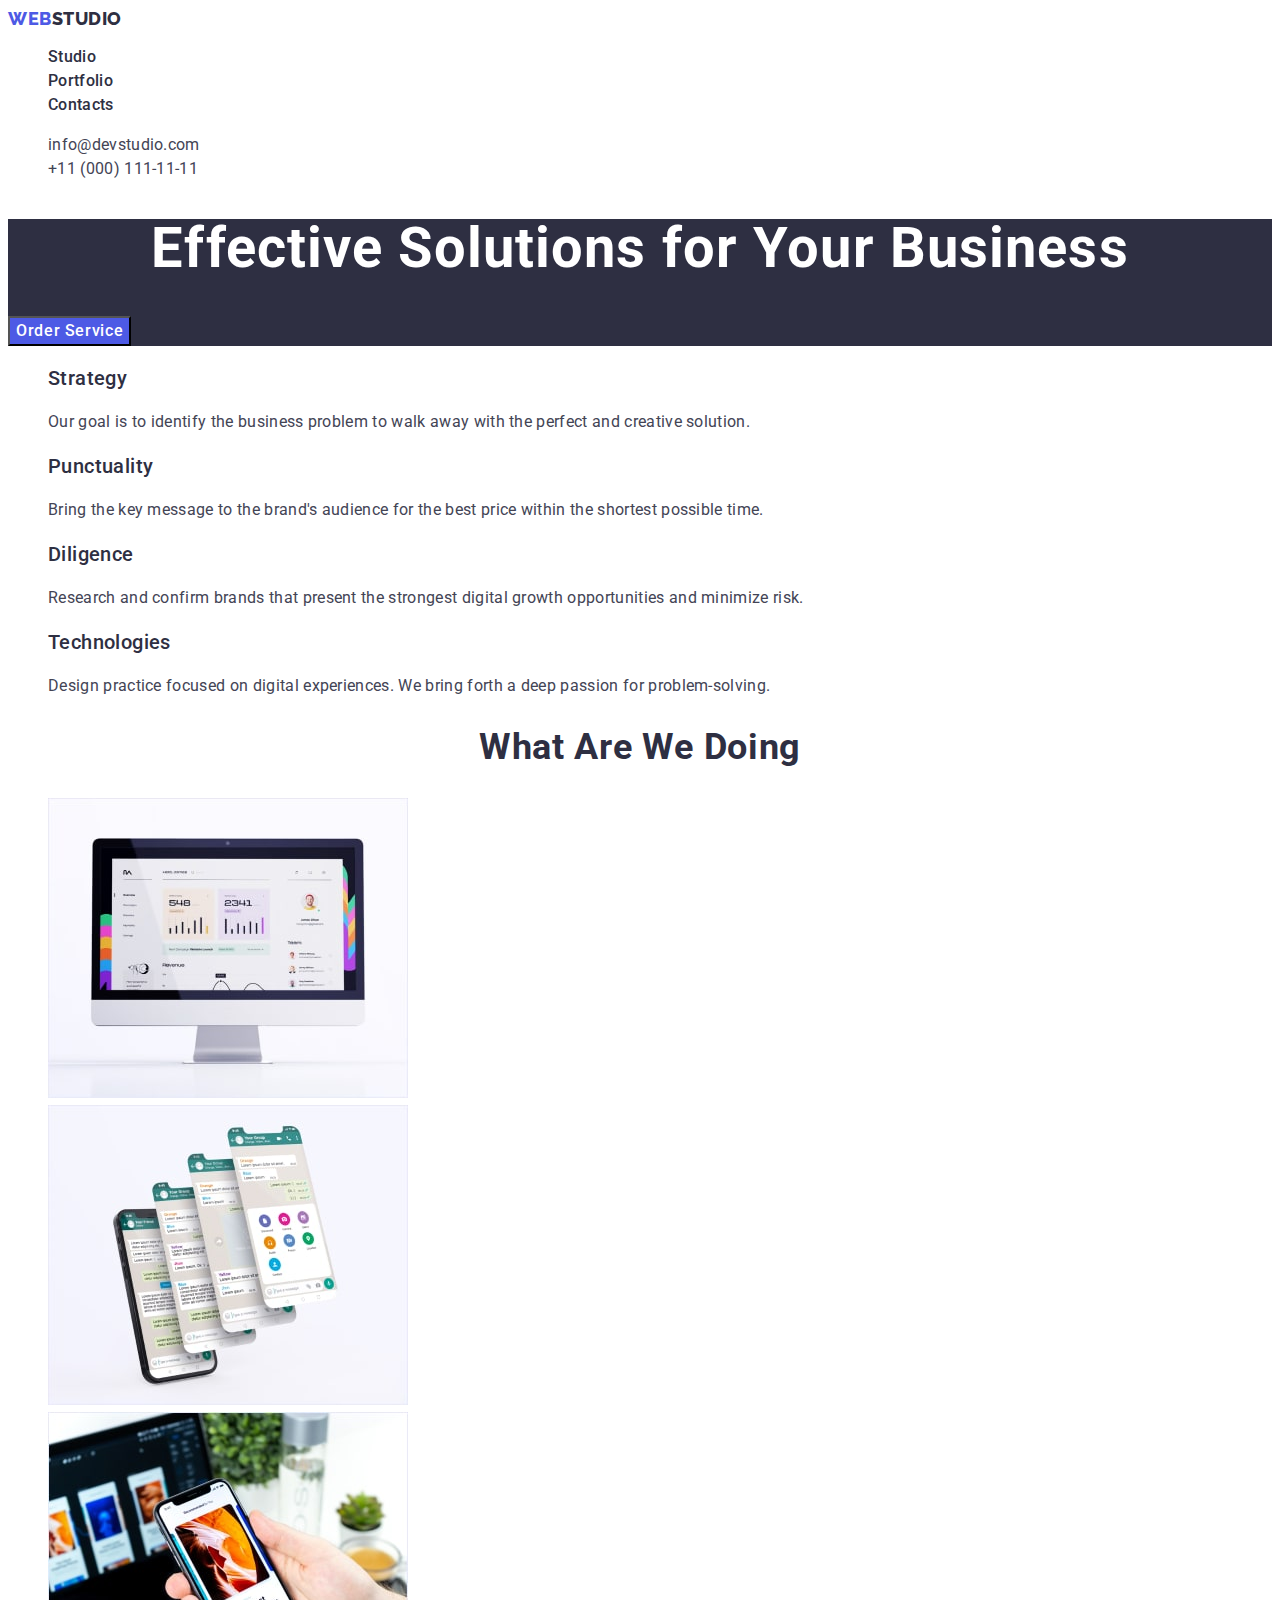
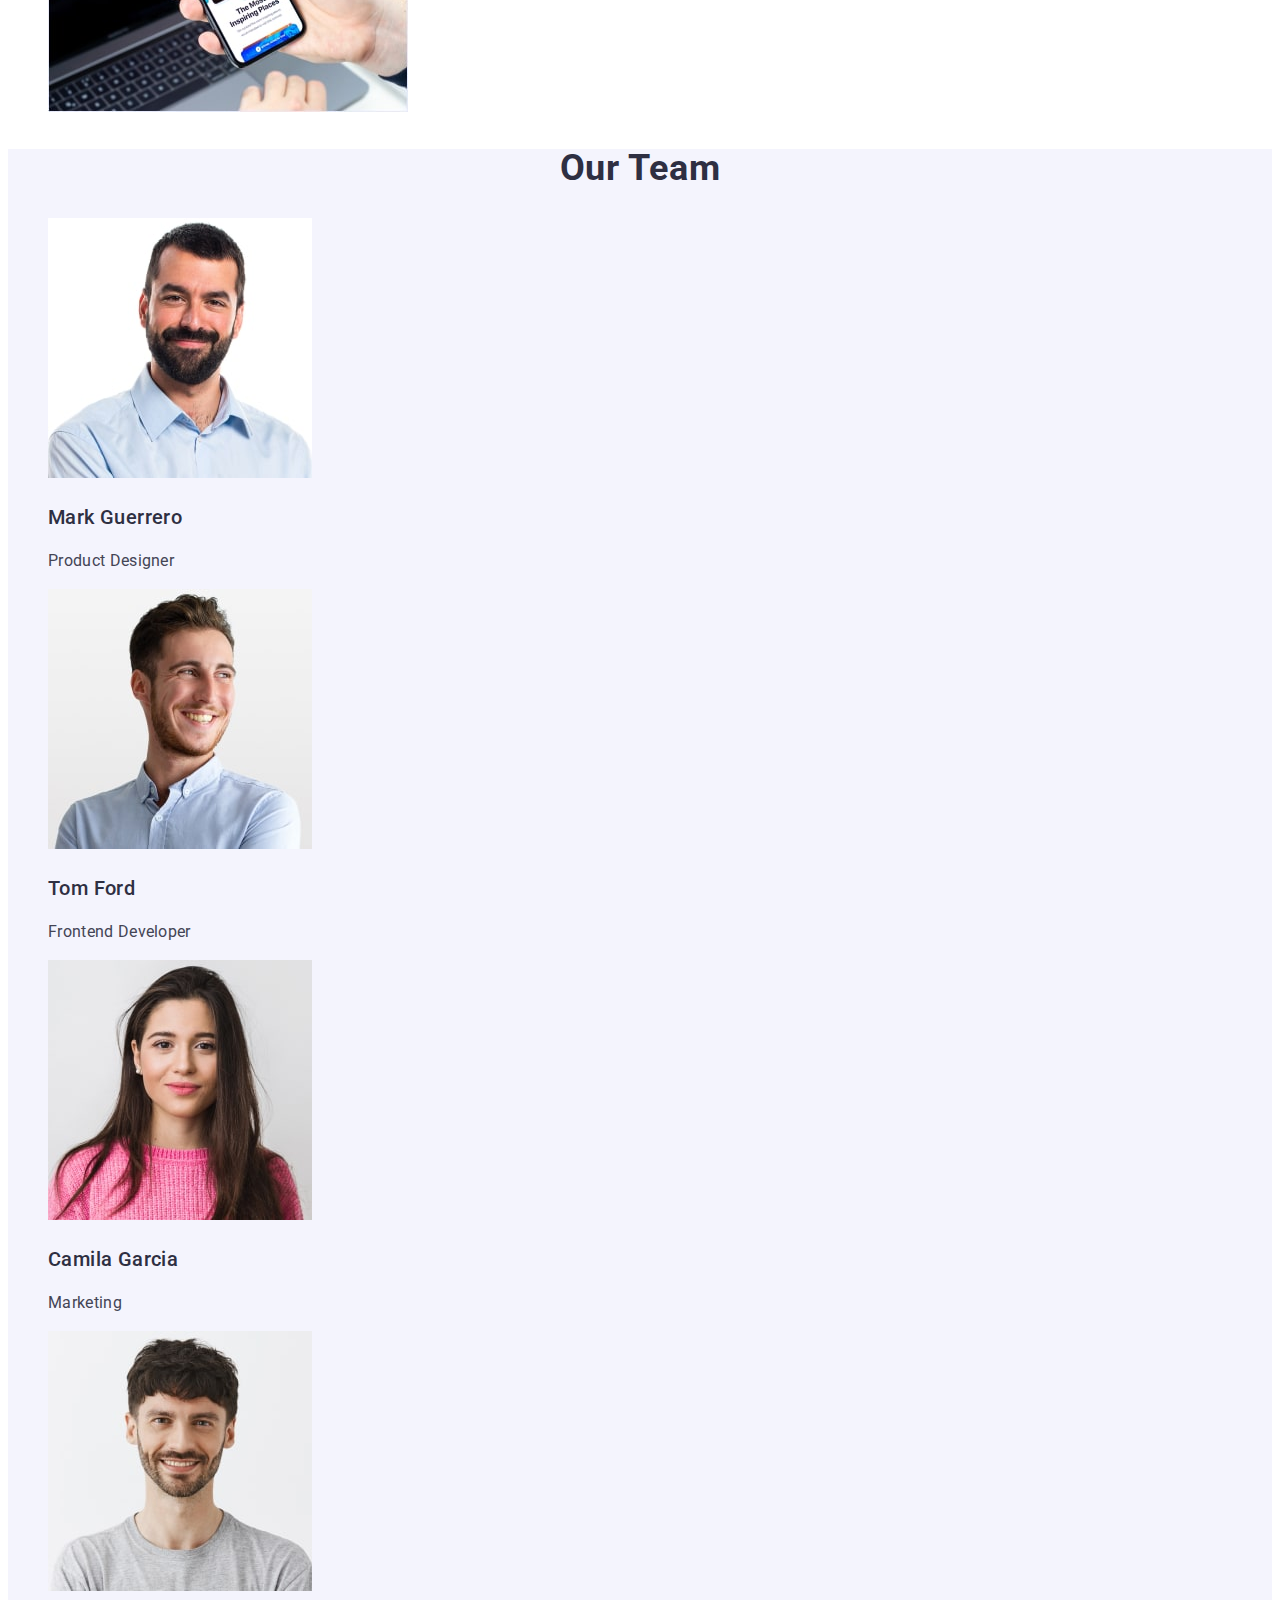
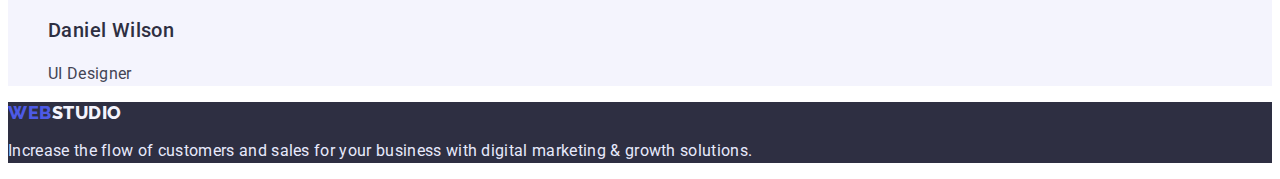
==== index.html @ 9581b540 "Initial commit" ====
<!DOCTYPE html>
<html lang="en">

<head>
    <meta charset="UTF-8">
    <meta http-equiv="X-UA-Compatible" content="IE=edge">
    <meta name="viewport" content="width=device-width, initial-scale=1.0">
    <title>Document</title>
    <link rel="stylesheet" href="./css/styles.css">
    <link rel="preconnect" href="https://fonts.googleapis.com">
    <link rel="preconnect" href="https://fonts.gstatic.com" crossorigin>
    <link
        href="https://fonts.googleapis.com/css2?family=Raleway:wght@800&family=Roboto:wght@400;500;700;900&display=swap"
        rel="stylesheet">

</head>

<body>
    <header class="header">
        <nav class="header-nav">
            <a class="logo link" href=" ./index.html">Web<span class="logo-studio-header">Studio</span></a>
            <ul class="header-list list">
                <li class="header-item"><a class="header-item-link link" href="./index.html">Studio</a></li>
                <li class="header-item"><a class="header-item-link link" href="./portfolio.html">Portfolio</a></li>
                <li class="header-item"><a class="header-item-link link" href="">Contacts</a></li>
            </ul>
        </nav>
        <address class="header-address">
            <ul class="address-list list">
                <li class="adress-list-item"> <a class="contact link" href=" mailto:info@devstudio.com">info@devstudio.com</a>
                </li>
                <li class="adress-list-item"><a class="contact link" href="tel:+110001111111">+11 (000)
                        111-11-11</a></li>
            </ul>
        </address>
    </header>

    <main class="main">
        <section class="section-one">
            <h1 class="caption">Effective Solutions for Your Business</h1>
            <button type="button" class="section-one-btn btn"> Order Service</button>
        </section>

        <section class="section-two">
            <h2 hidden class="section-two-title">text</h2>
            <ul class="section-two-list list">
                <li class="section-two-item">
                    <h3 class="section-two-list-title list-title">Strategy</h3>
                    <p class="section-two-list-text list-text">Our goal is to identify the business
                        problem to walk away with the perfect and creative solution. </p>
                </li>
                <li class="section-two-item">
                    <h3 class="section-two-list-title list-title">Punctuality</h3>
                    <p class="section-two-list-text list-text">Bring the key message to the brand's audience for the best price
                        within the shortest possible
                        time.
                    </p>
                </li>
                <li class="section-two-item">
                    <h3 class="section-two-list-title list-title">Diligence</h3>
                    <p class="section-two-list-text list-text">Research and confirm brands that present the strongest digital
                        growth opportunities and
                        minimize risk. </p>
                </li>
                <li class="section-two-item">
                    <h3 class="section-two-list-title list-title">Technologies</h3>
                    <p class="section-two-list-text list-text">Design practice focused on digital experiences. We bring forth a
                        deep passion for
                        problem-solving.
                    </p>
                </li>
            </ul>
        </section>
        <section class="section-three">
            <h2 class="section-three-title section-title">What are we doing</h2>
            <ul class="section-three-list list">
                <li class="section-two-item"> <img src=" ./images/img1.jpg" alt="iPad" width="360">
                </li>
                <li class="section-two-item"><img src="./images/img2.jpg" alt="iPhone" width="360"> </li>
                <li class="section-two-item"><img src="./images/img3.jpg" alt="Mac" width="360"> </li>
            </ul>
        </section>
        <section class="team">
            <h2 class="team-title section-title">Our Team</h2>
            <ul class="team-list list">
                <li>
                    <img src=" ./images/TeamCard1.jpg" alt="Mark Guerrero" width="264">
                    <h3 class="team-list-title list-title">Mark Guerrero</h3>
                    <p class="team-list-text list-text">Product Designer</p>
                </li>
                <li><img src="./images/TeamCard2.jpg" alt="Tom Ford" width="264">
                    <h3 class="team-list-title list-title">Tom Ford</h3>
                    <p class="team-list-text list-text">Frontend Developer</p>
                </li>
                <li><img src="./images/TeamCard3.jpg" alt="Camilla Garcia" width="264">
                    <h3 class="team-list-title list-title">Camila Garcia</h3>
                    <p class="team-list-text list-text">Marketing</p>
                </li>
                <li><img src="./images/TeamCard4.jpg" alt="Daniel Wilson" width="264">
                    <h3 class="team-list-title list-title">Daniel Wilson</h3>
                    <p class="team-list-text list-text">UI Designer</p>
                </li>
            </ul>
        </section>
    </main>

    <footer class="footer">
        <a class="logo link" href=" ./index.html">Web<span class="logo-studio-footer">Studio</span></a>
        <p class="footer-text">Increase the flow of customers and sales for your business with digital marketing &
            growth solutions.
        </p>
    </footer>

</body>

</html>
---- css/styles.css ----
:root {
	--color-iris: #4d5ae5;
	--color-ocean: #404bbf;
	--color-navy-blue: #2e2f42;
	--color-green: #31d0aa;
	--color-slate: #434455;
	--color-light-slate: #8e8f99;
	--color-cornflower: #e7e9fc;
	--color-cloud: #f4f4fd;
	--color-navy-blue-modal: #2e2f42;
	--color-grey: #2e2f42;
}
body {
    font-family: 'Roboto', sans-serif;
    color: var(--color-slate);
    font-size: 16px;  
    line-height: 1.5;
}
.link {
    text-decoration: none;
}
.list {
    list-style: none;
}

.btn {
    font-family: inherit;
    font-weight: 500;
    font-size: 16px;
    line-height: 1.5;
    display: flex;
    align-items: center;
    text-align: center;
    letter-spacing: 0.04em;
    color: var(--color-iris);
    background: var(--color-cloud);
    cursor: pointer;
}

.btn:hover,
.btn:focus {
    background: var(--color-ocean);
    color: #FFFFFF;
}

.section-title {
    font-size: 36px;
    line-height: 1.11;
    text-align: center;
    letter-spacing: 0.02em;
    text-transform: capitalize;
    color: var(--color-navy-blue);
}

.list-title {
    font-weight: 500;
    font-size: 20px;
    line-height: 1.2;
    letter-spacing: 0.02em;
    color: var(--color-navy-blue);
}
.list-text {
    font-size: 16px;
    line-height: 1.5;
    letter-spacing: 0.02em;
    color: var(--color-slate);
}

.logo {
    font-family: 'Raleway', sans-serif;
    font-weight: 800;
    font-size: 18px;
    line-height: 1.17;
    display: flex;
    align-items: center;
    letter-spacing: 0.03em;
    text-transform: uppercase;
    color: var(--color-iris);
}
/**-----Header-----**/
.logo-studio-header{
    color: var(--color-grey);
}

.header-list {}

.header-item-link {
    font-weight: 500;
    font-size: 16px;
    line-height: 1.5;
    letter-spacing: 0.02em;
    color: var(--color-grey)
}

.header-item-link:hover,
.header-item-link:focus {
    color: var(--color-ocean);
}


.contact {
    font-size: 16px;
    line-height: 1.5;
    letter-spacing: 0.02em;
    color: var(--color-slate);
}

.header-address {
    font-style: normal;
}
.contact:hover,
.contact:focus {
    color: var(--color-ocean);
}


/**-------Main-------**/
/* -----Section-one---*/
.section-one {
    background: var(--color-grey);
}
.caption {
    font-size: 56px;
    line-height: 1.07;
    text-align: center;
    letter-spacing: 0.02em;
    color: #FFFFFF;
}

.section-one-btn {
    font-family: inherit;
    font-weight: 500;
    font-size: 16px;
    line-height: 1.5;
    align-items: center;
    letter-spacing: 0.04em;
    color: #FFFFFF;
    background: var(--color-iris);
    cursor: pointer;
}

/**-------Team-------**/

.team {
    background: var(--color-cloud);
}

/**-------Footer-------**/
.footer {
    background-color: var(--color-grey);
}

.logo-studio-footer {
    color: var(--color-cloud);
}

.footer-text {
    font-size: 16px;
    line-height: 1.5;
    letter-spacing: 0.02em;
    color: var(--color-cornflower);
}

/*---------Portfolio---------- !*/
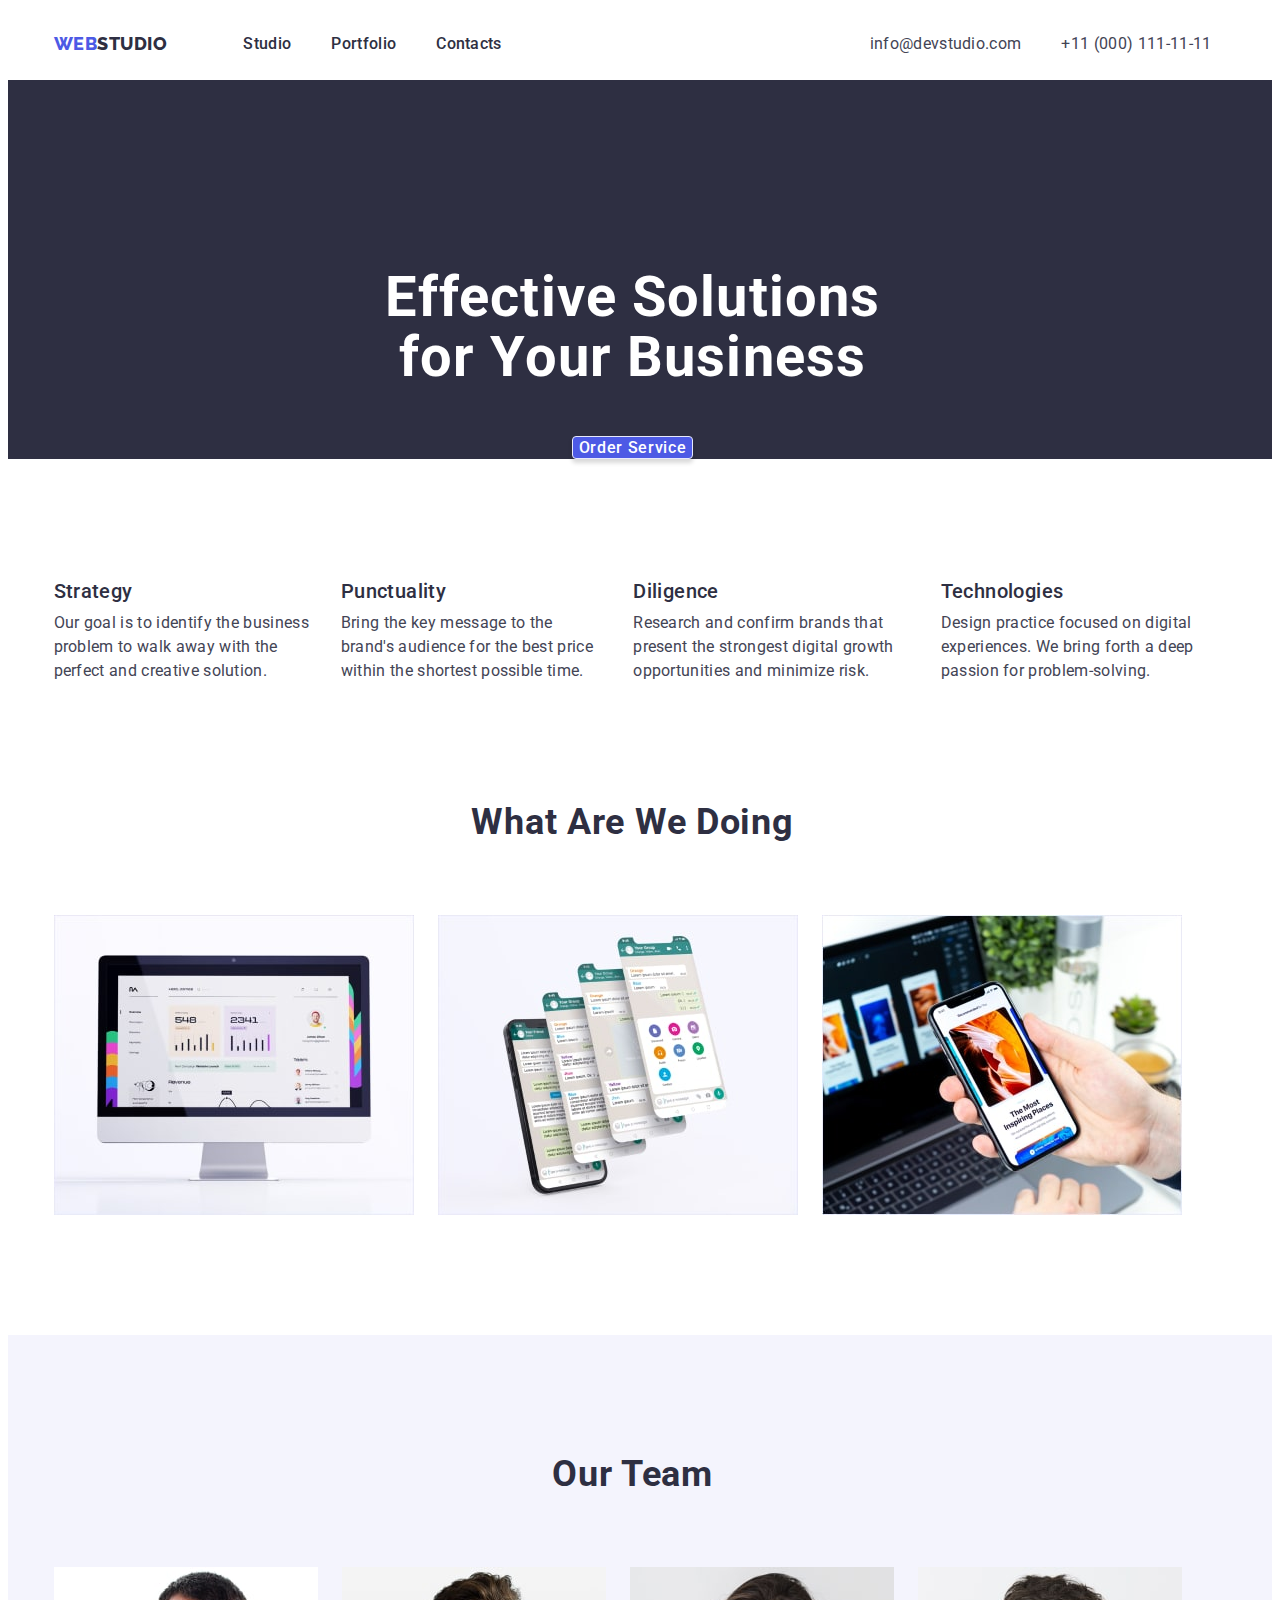
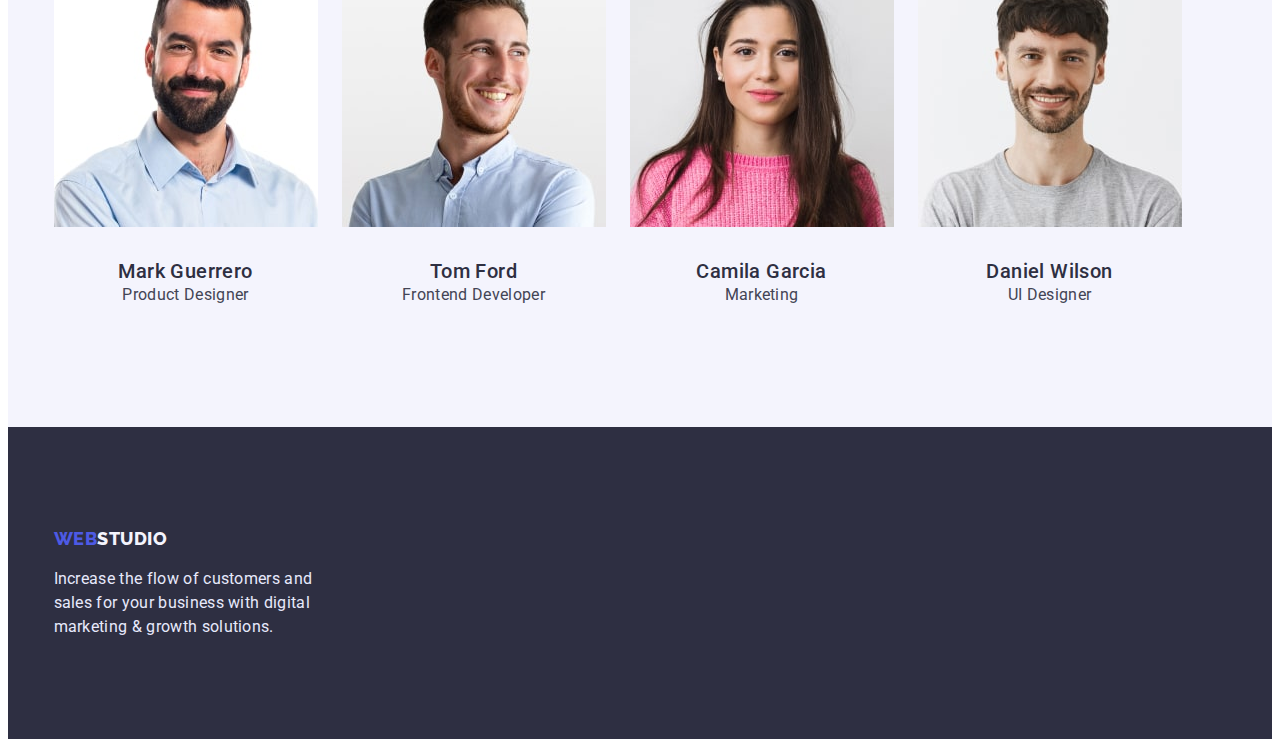
==== commit 7bd83668: "version 1" ====
--- a/index.html
+++ b/index.html
@@ -6,6 +6,9 @@
     <meta http-equiv="X-UA-Compatible" content="IE=edge">
     <meta name="viewport" content="width=device-width, initial-scale=1.0">
     <title>Document</title>
+    <link rel="stylesheet" href="https://cdnjs.cloudflare.com/ajax/libs/modern-normalize/1.1.0/modern-normalize.min.css"
+        integrity="sha512-wpPYUAdjBVSE4KJnH1VR1HeZfpl1ub8YT/NKx4PuQ5NmX2tKuGu6U/JRp5y+Y8XG2tV+wKQpNHVUX03MfMFn9Q=="
+        crossorigin="anonymous" referrerpolicy="no-referrer" />
     <link rel="stylesheet" href="./css/styles.css">
     <link rel="preconnect" href="https://fonts.googleapis.com">
     <link rel="preconnect" href="https://fonts.gstatic.com" crossorigin>
@@ -17,98 +20,116 @@
 
 <body>
     <header class="header">
-        <nav class="header-nav">
-            <a class="logo link" href=" ./index.html">Web<span class="logo-studio-header">Studio</span></a>
-            <ul class="header-list list">
-                <li class="header-item"><a class="header-item-link link" href="./index.html">Studio</a></li>
-                <li class="header-item"><a class="header-item-link link" href="./portfolio.html">Portfolio</a></li>
-                <li class="header-item"><a class="header-item-link link" href="">Contacts</a></li>
-            </ul>
-        </nav>
-        <address class="header-address">
-            <ul class="address-list list">
-                <li class="adress-list-item"> <a class="contact link" href=" mailto:info@devstudio.com">info@devstudio.com</a>
-                </li>
-                <li class="adress-list-item"><a class="contact link" href="tel:+110001111111">+11 (000)
-                        111-11-11</a></li>
-            </ul>
-        </address>
+        <div class="container header-container">
+            <nav class="header-nav">
+                <a class="logo link" href=" ./index.html">Web<span class="logo-studio-header">Studio</span></a>
+                <ul class="header-list list">
+                    <li class="header-item"> <a class="header-item-link link" href="./index.html">Studio</a></li>
+                    <li class="header-item"><a class="header-item-link link" href="./portfolio.html">Portfolio</a></li>
+                    <li class="header-item"><a class="header-item-link link" href="">Contacts</a></li>
+                </ul>
+            </nav>
+            <address class="header-address">
+                <ul class="address-list list">
+                    <li class="adress-list-item"> <a class="contact link"
+                            href=" mailto:info@devstudio.com">info@devstudio.com</a>
+                    </li>
+                    <li class="adress-list-item"><a class="contact link" href="tel:+110001111111">+11 (000)
+                            111-11-11</a></li>
+                </ul>
+            </address>
+        </div>
+    </header>
     </header>
 
     <main class="main">
-        <section class="section-one">
-            <h1 class="caption">Effective Solutions for Your Business</h1>
-            <button type="button" class="section-one-btn btn"> Order Service</button>
+        <section class="hero">
+            <div class="container">
+                <h1 class="caption">Effective Solutions for Your Business</h1>
+                <button type="button" class="hero-btn btn"> Order Service</button>
+            </div>
         </section>
 
         <section class="section-two">
-            <h2 hidden class="section-two-title">text</h2>
-            <ul class="section-two-list list">
-                <li class="section-two-item">
-                    <h3 class="section-two-list-title list-title">Strategy</h3>
-                    <p class="section-two-list-text list-text">Our goal is to identify the business
-                        problem to walk away with the perfect and creative solution. </p>
-                </li>
-                <li class="section-two-item">
-                    <h3 class="section-two-list-title list-title">Punctuality</h3>
-                    <p class="section-two-list-text list-text">Bring the key message to the brand's audience for the best price
-                        within the shortest possible
-                        time.
-                    </p>
-                </li>
-                <li class="section-two-item">
-                    <h3 class="section-two-list-title list-title">Diligence</h3>
-                    <p class="section-two-list-text list-text">Research and confirm brands that present the strongest digital
-                        growth opportunities and
-                        minimize risk. </p>
-                </li>
-                <li class="section-two-item">
-                    <h3 class="section-two-list-title list-title">Technologies</h3>
-                    <p class="section-two-list-text list-text">Design practice focused on digital experiences. We bring forth a
-                        deep passion for
-                        problem-solving.
-                    </p>
-                </li>
-            </ul>
+            <div class="container section-two-container">
+                <h2 hidden class="section-two-title">text</h2>
+                <ul class="section-two-list list">
+                    <li class="section-two-item">
+                        <h3 class="section-two-list-title list-title">Strategy</h3>
+                        <p class="section-two-list-text list-text">Our goal is to identify the business
+                            problem to walk away with the perfect and creative solution. </p>
+                    </li>
+                    <li class="section-two-item">
+                        <h3 class="section-two-list-title list-title">Punctuality</h3>
+                        <p class="section-two-list-text list-text">Bring the key message to the brand's audience for the
+                            best price
+                            within the shortest possible
+                            time.
+                        </p>
+                    </li>
+                    <li class="section-two-item">
+                        <h3 class="section-two-list-title list-title">Diligence</h3>
+                        <p class="section-two-list-text list-text">Research and confirm brands that present the
+                            strongest digital
+                            growth opportunities and
+                            minimize risk. </p>
+                    </li>
+                    <li class="section-two-item">
+                        <h3 class="section-two-list-title list-title">Technologies</h3>
+                        <p class="section-two-list-text list-text">Design practice focused on digital experiences. We
+                            bring forth a
+                            deep passion for
+                            problem-solving.
+                        </p>
+                    </li>
+                </ul>
+            </div>
         </section>
         <section class="section-three">
-            <h2 class="section-three-title section-title">What are we doing</h2>
-            <ul class="section-three-list list">
-                <li class="section-two-item"> <img src=" ./images/img1.jpg" alt="iPad" width="360">
-                </li>
-                <li class="section-two-item"><img src="./images/img2.jpg" alt="iPhone" width="360"> </li>
-                <li class="section-two-item"><img src="./images/img3.jpg" alt="Mac" width="360"> </li>
-            </ul>
+            <div class="container ">
+                <h2 class="section-three-title section-title">What are we doing</h2>
+                <ul class="section-three-list list">
+                    <li class="section-two-item"> <img src=" ./images/img1.jpg" alt="iPad" width="360">
+                    </li>
+                    <li class="section-two-item"><img src="./images/img2.jpg" alt="iPhone" width="360"> </li>
+                    <li class="section-two-item"><img src="./images/img3.jpg" alt="Mac" width="360"> </li>
+                </ul>
+            </div>
         </section>
         <section class="team">
-            <h2 class="team-title section-title">Our Team</h2>
-            <ul class="team-list list">
-                <li>
-                    <img src=" ./images/TeamCard1.jpg" alt="Mark Guerrero" width="264">
-                    <h3 class="team-list-title list-title">Mark Guerrero</h3>
-                    <p class="team-list-text list-text">Product Designer</p>
-                </li>
-                <li><img src="./images/TeamCard2.jpg" alt="Tom Ford" width="264">
-                    <h3 class="team-list-title list-title">Tom Ford</h3>
-                    <p class="team-list-text list-text">Frontend Developer</p>
-                </li>
-                <li><img src="./images/TeamCard3.jpg" alt="Camilla Garcia" width="264">
-                    <h3 class="team-list-title list-title">Camila Garcia</h3>
-                    <p class="team-list-text list-text">Marketing</p>
-                </li>
-                <li><img src="./images/TeamCard4.jpg" alt="Daniel Wilson" width="264">
-                    <h3 class="team-list-title list-title">Daniel Wilson</h3>
-                    <p class="team-list-text list-text">UI Designer</p>
-                </li>
-            </ul>
+            <div class="container">
+                <h2 class="team-title section-title">Our Team</h2>
+                <ul class="team-list list">
+                    <li>
+                        <img src=" ./images/TeamCard1.jpg" alt="Mark Guerrero" width="264">
+                        <h3 class="team-list-title list-title">Mark Guerrero</h3>
+                        <p class="team-list-text list-text">Product Designer</p>
+                    </li>
+                    <li><img src="./images/TeamCard2.jpg" alt="Tom Ford" width="264">
+                        <h3 class="team-list-title list-title">Tom Ford</h3>
+                        <p class="team-list-text list-text">Frontend Developer</p>
+                    </li>
+                    <li><img src="./images/TeamCard3.jpg" alt="Camilla Garcia" width="264">
+                        <h3 class="team-list-title list-title">Camila Garcia</h3>
+                        <p class="team-list-text list-text">Marketing</p>
+                    </li>
+                    <li><img src="./images/TeamCard4.jpg" alt="Daniel Wilson" width="264">
+                        <h3 class="team-list-title list-title">Daniel Wilson</h3>
+                        <p class="team-list-text list-text">UI Designer</p>
+                    </li>
+                </ul>
+            </div>
         </section>
     </main>
 
     <footer class="footer">
-        <a class="logo link" href=" ./index.html">Web<span class="logo-studio-footer">Studio</span></a>
-        <p class="footer-text">Increase the flow of customers and sales for your business with digital marketing &
-            growth solutions.
-        </p>
+        <div class="container logo-footer-container">
+            <a class="logo link" href=" ./index.html">Web<span class="logo-studio-footer">Studio</span></a>
+            <p class="footer-text">Increase the flow of customers and sales for your business with digital marketing
+                &
+                growth solutions.
+            </p>
+        </div>
     </footer>
 
 </body>
--- a/css/styles.css
+++ b/css/styles.css
@@ -16,6 +16,23 @@
     font-size: 16px;  
     line-height: 1.5;
 }
+p, h1, h2, h3, h4, h5, h6 {
+    margin: 0;
+}
+
+ul {
+    padding-left: 0;
+    margin: 0;
+}
+img {
+    display: block;
+}
+.container {
+    width: 1158px;
+    padding-left: 15 px;
+    padding-right: 15px;
+    margin: 0 auto;
+}
 .link {
     text-decoration: none;
 }
@@ -24,17 +41,15 @@
 }
 
 .btn {
-    font-family: inherit;
-    font-weight: 500;
-    font-size: 16px;
-    line-height: 1.5;
-    display: flex;
-    align-items: center;
+    font-weight: 500;
+    font-size: 16px;
     text-align: center;
     letter-spacing: 0.04em;
     color: var(--color-iris);
     background: var(--color-cloud);
     cursor: pointer;
+    border: 1px solid #E7E9FC;
+    border-radius: 4px;
 }
 
 .btn:hover,
@@ -61,7 +76,6 @@
 }
 .list-text {
     font-size: 16px;
-    line-height: 1.5;
     letter-spacing: 0.02em;
     color: var(--color-slate);
 }
@@ -70,26 +84,48 @@
     font-family: 'Raleway', sans-serif;
     font-weight: 800;
     font-size: 18px;
-    line-height: 1.17;
+    line-height: 1.33;
     display: flex;
     align-items: center;
     letter-spacing: 0.03em;
     text-transform: uppercase;
     color: var(--color-iris);
+
 }
 /**-----Header-----**/
+.header {
+    padding-top: 24px;
+    padding-bottom: 24px;
+}
+.header-container{
+    display: flex;
+}
+
+.header-nav {
+    display: flex;
+    align-items: center;
+    margin-right: auto;
+}
+.header-list {
+    display: flex;
+    gap: 40px;
+}
+
 .logo-studio-header{
+    margin-right: 76px;
     color: var(--color-grey);
 }
-
-.header-list {}
+.address-list {
+    display: flex;
+    gap: 40px;
+}
 
 .header-item-link {
     font-weight: 500;
     font-size: 16px;
-    line-height: 1.5;
-    letter-spacing: 0.02em;
-    color: var(--color-grey)
+    letter-spacing: 0.02em;
+    color: var(--color-grey);
+    
 }
 
 .header-item-link:hover,
@@ -100,7 +136,6 @@
 
 .contact {
     font-size: 16px;
-    line-height: 1.5;
     letter-spacing: 0.02em;
     color: var(--color-slate);
 }
@@ -115,8 +150,8 @@
 
 
 /**-------Main-------**/
-/* -----Section-one---*/
-.section-one {
+/* -----Hero---*/
+.hero {
     background: var(--color-grey);
 }
 .caption {
@@ -125,41 +160,119 @@
     text-align: center;
     letter-spacing: 0.02em;
     color: #FFFFFF;
-}
-
-.section-one-btn {
+    max-width: 500px;
+    margin: 0 auto;
+    padding-top: 188px;
+    padding-bottom: 48px;
+}
+
+.hero-btn {
     font-family: inherit;
     font-weight: 500;
     font-size: 16px;
-    line-height: 1.5;
     align-items: center;
     letter-spacing: 0.04em;
     color: #FFFFFF;
     background: var(--color-iris);
     cursor: pointer;
+    display: block;
+    margin: 0 auto;
+    box-shadow: 0px 4px 4px rgba(0, 0, 0, 0.15);
+    border-radius: 4px;
+}
+/* ------ Section-two ------ */
+.section-two-container {
+    display: flex;
+    padding-top: 120px;
+    padding-bottom: 120px;
+}
+.section-two-list {
+    display: flex;
+    gap: 24px;
+}
+.section-two-list-title {
+    padding-bottom: 8px;
+    
+}
+
+.section-three-list {
+    display: flex;
+    gap: 24px;
+    padding-top: 72px;
+    padding-bottom: 120px;
 }
 
 /**-------Team-------**/
 
 .team {
     background: var(--color-cloud);
+}
+.team-list {
+    display: flex;
+    gap: 24px;
+    padding-top: 72px;
+    padding-bottom: 120px;
+}
+.team-title {
+    padding-top: 120px;
+    margin: 0 auto;
+}
+.team-list-title {
+    display: block;
+    margin: 0 auto;
+    padding-top: 32px;
+    text-align: center;
+}
+.team-list-text {
+    text-align: center;
 }
 
 /**-------Footer-------**/
 .footer {
     background-color: var(--color-grey);
 }
-
+.logo-footer-container {
+   padding-top: 100px; 
+   padding-bottom: 100px;
+}
 .logo-studio-footer {
     color: var(--color-cloud);
+    
 }
 
 .footer-text {
     font-size: 16px;
-    line-height: 1.5;
     letter-spacing: 0.02em;
     color: var(--color-cornflower);
+    width: 264px;
+    margin-top: 16px;
+    
 }
 
 /*---------Portfolio---------- !*/
 
+.sectin-portfolio {
+    padding-bottom: 120px;
+}
+.projects-list {
+    display: flex;
+    flex-wrap: wrap;
+    row-gap: 48px;
+    column-gap: 24px;
+}
+
+.list-btn {
+    padding-top: 96px;
+    padding-bottom: 72px;
+    display: flex;
+    justify-content: center;
+    gap: 24px;
+}
+.projects-title {
+    margin-top: 32px;
+    margin-bottom: 8px;
+    padding-left: 16px;
+}
+.projects-text {
+    padding-left: 16px;
+}
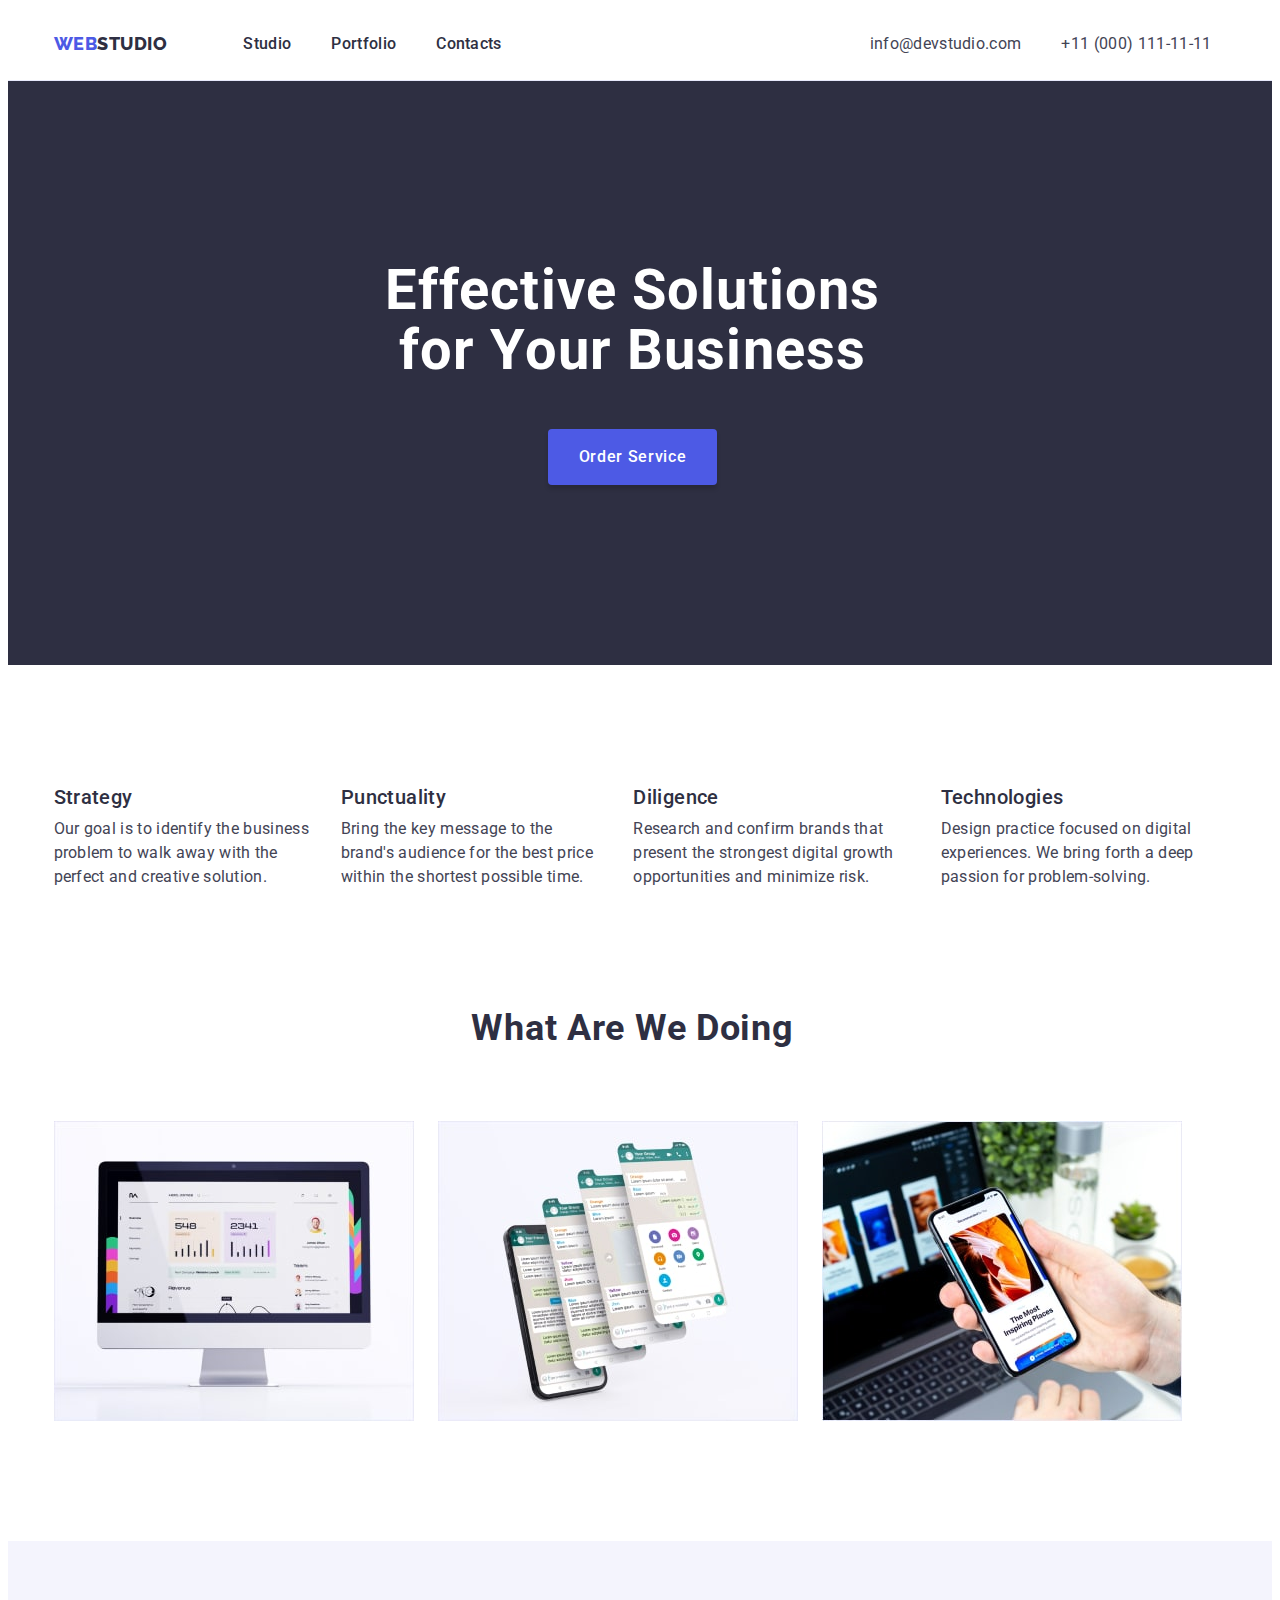
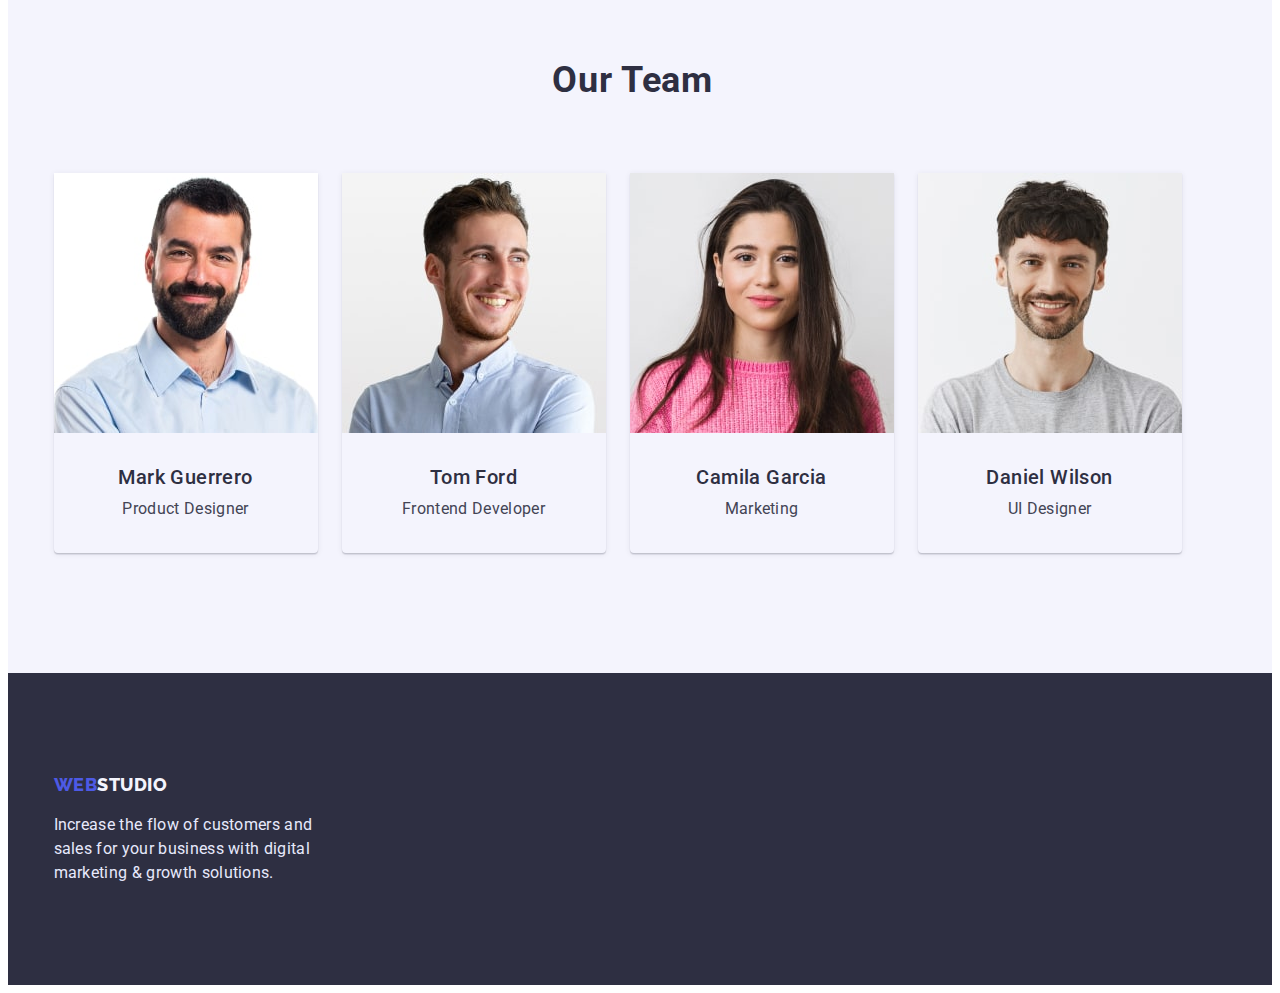
==== commit a767e07e: "final version 1" ====
--- a/index.html
+++ b/index.html
@@ -100,22 +100,33 @@
             <div class="container">
                 <h2 class="team-title section-title">Our Team</h2>
                 <ul class="team-list list">
-                    <li>
-                        <img src=" ./images/TeamCard1.jpg" alt="Mark Guerrero" width="264">
-                        <h3 class="team-list-title list-title">Mark Guerrero</h3>
-                        <p class="team-list-text list-text">Product Designer</p>
+                    <li class="team-list-item">
+                        <img src=" ./images/TeamCard1.jpg" alt=" Mark Guerrero" width="264">
+                        <div class="team-list-title-text">
+                            <h3 class="team-list-title list-title">Mark Guerrero</h3>
+                            <p class="team-list-text list-text">Product Designer</p>
+                        </div>
                     </li>
-                    <li><img src="./images/TeamCard2.jpg" alt="Tom Ford" width="264">
-                        <h3 class="team-list-title list-title">Tom Ford</h3>
-                        <p class="team-list-text list-text">Frontend Developer</p>
+                    <li class="team-list-item">
+                        <img src="./images/TeamCard2.jpg" alt="Tom Ford" width="264">
+                        <div class="team-list-title-text">
+                            <h3 class="team-list-title list-title">Tom Ford</h3>
+                            <p class="team-list-text list-text">Frontend Developer</p>
+                        </div>
                     </li>
-                    <li><img src="./images/TeamCard3.jpg" alt="Camilla Garcia" width="264">
-                        <h3 class="team-list-title list-title">Camila Garcia</h3>
-                        <p class="team-list-text list-text">Marketing</p>
+                    <li class="team-list-item">
+                        <img src="./images/TeamCard3.jpg" alt="Camilla Garcia" width="264">
+                        <div class="team-list-title-text">
+                            <h3 class="team-list-title list-title">Camila Garcia</h3>
+                            <p class="team-list-text list-text">Marketing</p>
+                        </div>
                     </li>
-                    <li><img src="./images/TeamCard4.jpg" alt="Daniel Wilson" width="264">
-                        <h3 class="team-list-title list-title">Daniel Wilson</h3>
-                        <p class="team-list-text list-text">UI Designer</p>
+                    <li class="team-list-item">
+                        <img src="./images/TeamCard4.jpg" alt="Daniel Wilson" width="264">
+                        <div class="team-list-title-text">
+                            <h3 class="team-list-title list-title">Daniel Wilson</h3>
+                            <p class="team-list-text list-text">UI Designer</p>
+                        </div>
                     </li>
                 </ul>
             </div>
--- a/css/styles.css
+++ b/css/styles.css
@@ -26,6 +26,8 @@
 }
 img {
     display: block;
+    max-width: 100%; 
+    height: auto;
 }
 .container {
     width: 1158px;
@@ -56,6 +58,8 @@
 .btn:focus {
     background: var(--color-ocean);
     color: #FFFFFF;
+    border: none;
+    box-shadow: 0px 3px 1px rgba(0, 0, 0, 0.1), 0px 2px 1px rgba(0, 0, 0, 0.08), 0px 2px 2px rgba(0, 0, 0, 0.12);
 }
 
 .section-title {
@@ -96,6 +100,7 @@
 .header {
     padding-top: 24px;
     padding-bottom: 24px;
+    border-bottom: 1px solid #E7E9FC;
 }
 .header-container{
     display: flex;
@@ -153,6 +158,7 @@
 /* -----Hero---*/
 .hero {
     background: var(--color-grey);
+    padding: 180px 0;
 }
 .caption {
     font-size: 56px;
@@ -162,8 +168,7 @@
     color: #FFFFFF;
     max-width: 500px;
     margin: 0 auto;
-    padding-top: 188px;
-    padding-bottom: 48px;
+    margin-bottom: 48px;
 }
 
 .hero-btn {
@@ -177,8 +182,11 @@
     cursor: pointer;
     display: block;
     margin: 0 auto;
+    min-width: 169px;
+    height: 56px;
     box-shadow: 0px 4px 4px rgba(0, 0, 0, 0.15);
     border-radius: 4px;
+    border: none;
 }
 /* ------ Section-two ------ */
 .section-two-container {
@@ -217,16 +225,21 @@
     padding-top: 120px;
     margin: 0 auto;
 }
+
+
+.team-list-item {
+    box-shadow: 0px 1px 6px rgba(46, 47, 66, 0.08), 0px 1px 1px rgba(46, 47, 66, 0.16), 0px 2px 1px rgba(46, 47, 66, 0.08);
+    border-radius: 0px 0px 4px 4px;
+    width: calc((1140 - 3*40)/4);
+}
+.team-list-title-text {
+    text-align: center;
+    padding: 32px 16px;
+    margin: 0 auto;
+}
 .team-list-title {
-    display: block;
-    margin: 0 auto;
-    padding-top: 32px;
-    text-align: center;
-}
-.team-list-text {
-    text-align: center;
-}
-
+    margin-bottom: 8px;
+}
 /**-------Footer-------**/
 .footer {
     background-color: var(--color-grey);
@@ -251,7 +264,7 @@
 
 /*---------Portfolio---------- !*/
 
-.sectin-portfolio {
+.section-portfolio {
     padding-bottom: 120px;
 }
 .projects-list {
@@ -259,20 +272,31 @@
     flex-wrap: wrap;
     row-gap: 48px;
     column-gap: 24px;
-}
-
+    padding-bottom: 120px;
+    max-width: calc((100% - 48) / 3);
+}
+.projects-list-item {
+    width: 360px;
+    height: 420px;
+    background: #FFFFFF;
+}
 .list-btn {
     padding-top: 96px;
     padding-bottom: 72px;
+    border: none;
     display: flex;
     justify-content: center;
     gap: 24px;
 }
 .projects-title {
-    margin-top: 32px;
     margin-bottom: 8px;
+}
+
+.projects-title-text {
     padding-left: 16px;
-}
-.projects-text {
-    padding-left: 16px;
-}
+    padding-bottom: 32px;
+    padding-top: 32px;
+    border-right: 1px solid #E7E9FC;
+    border-left: 1px solid #E7E9FC;
+    border-bottom: 1px solid #E7E9FC;
+}
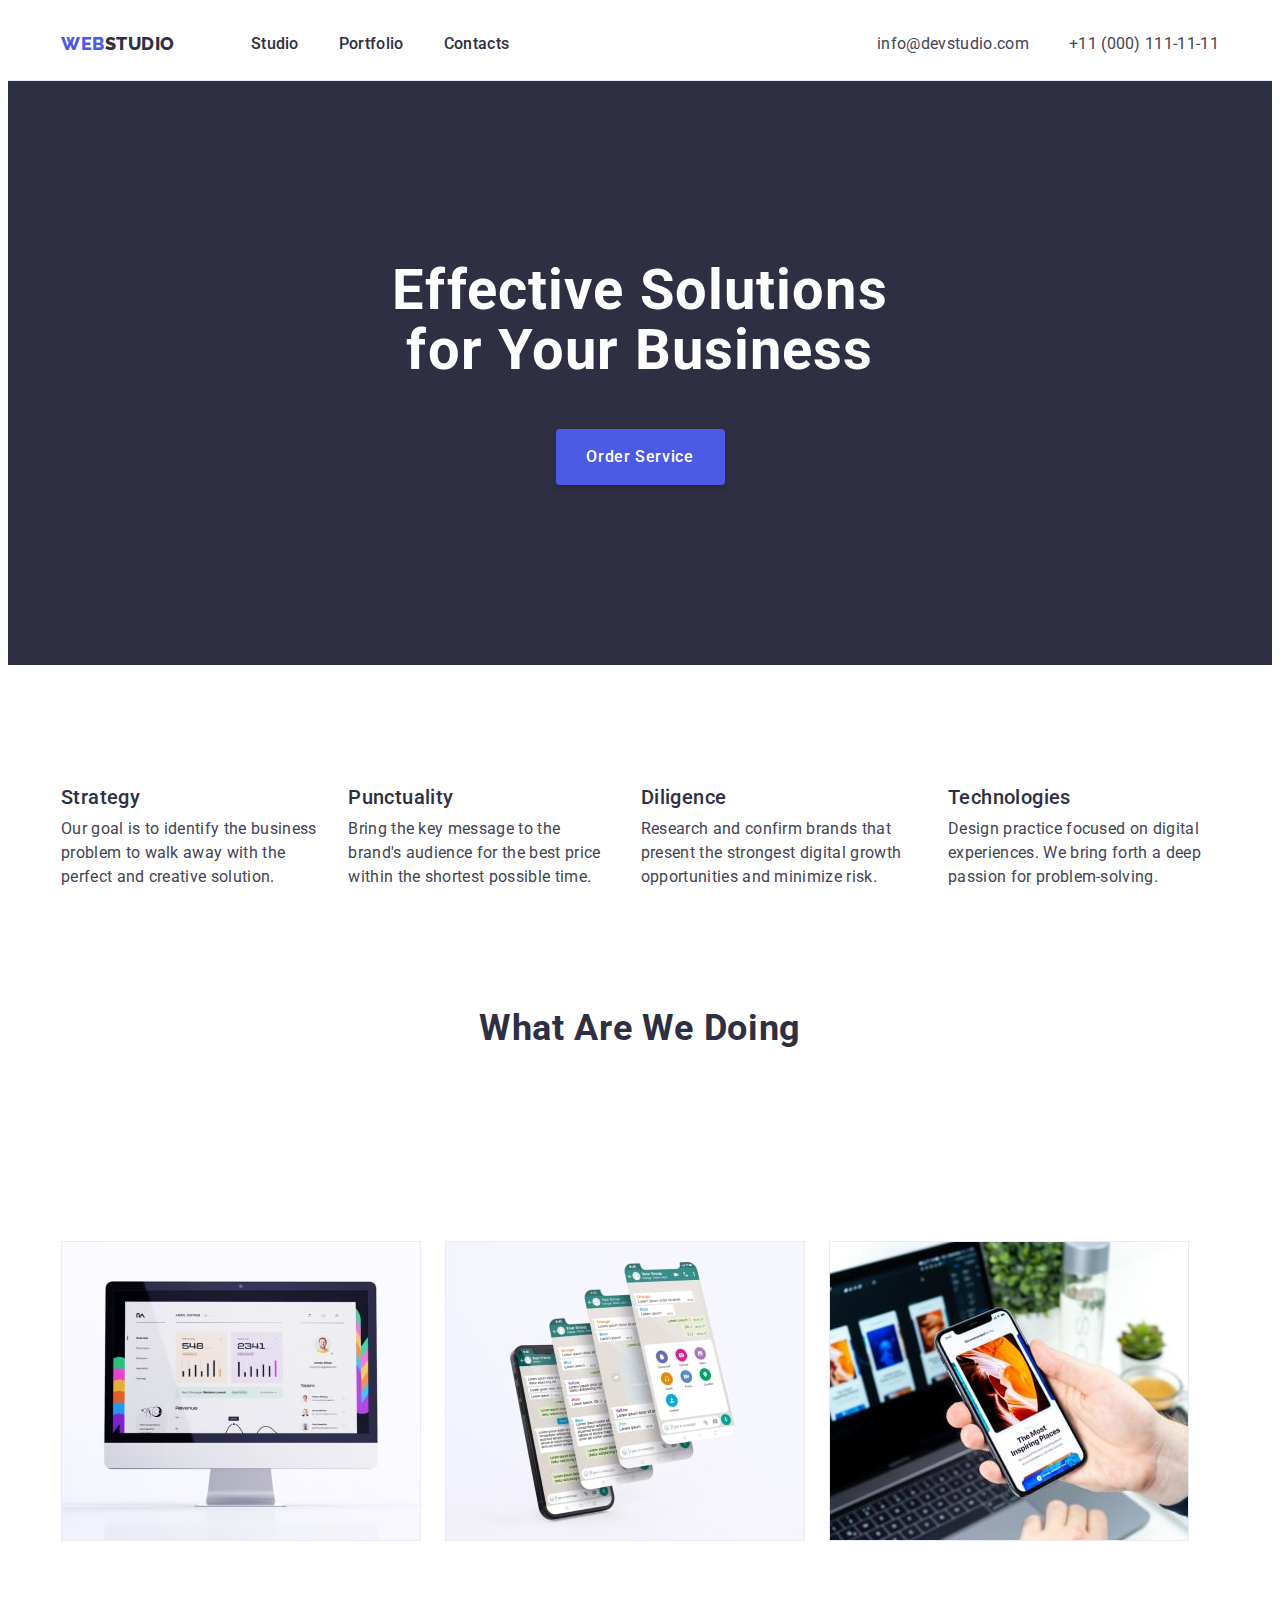
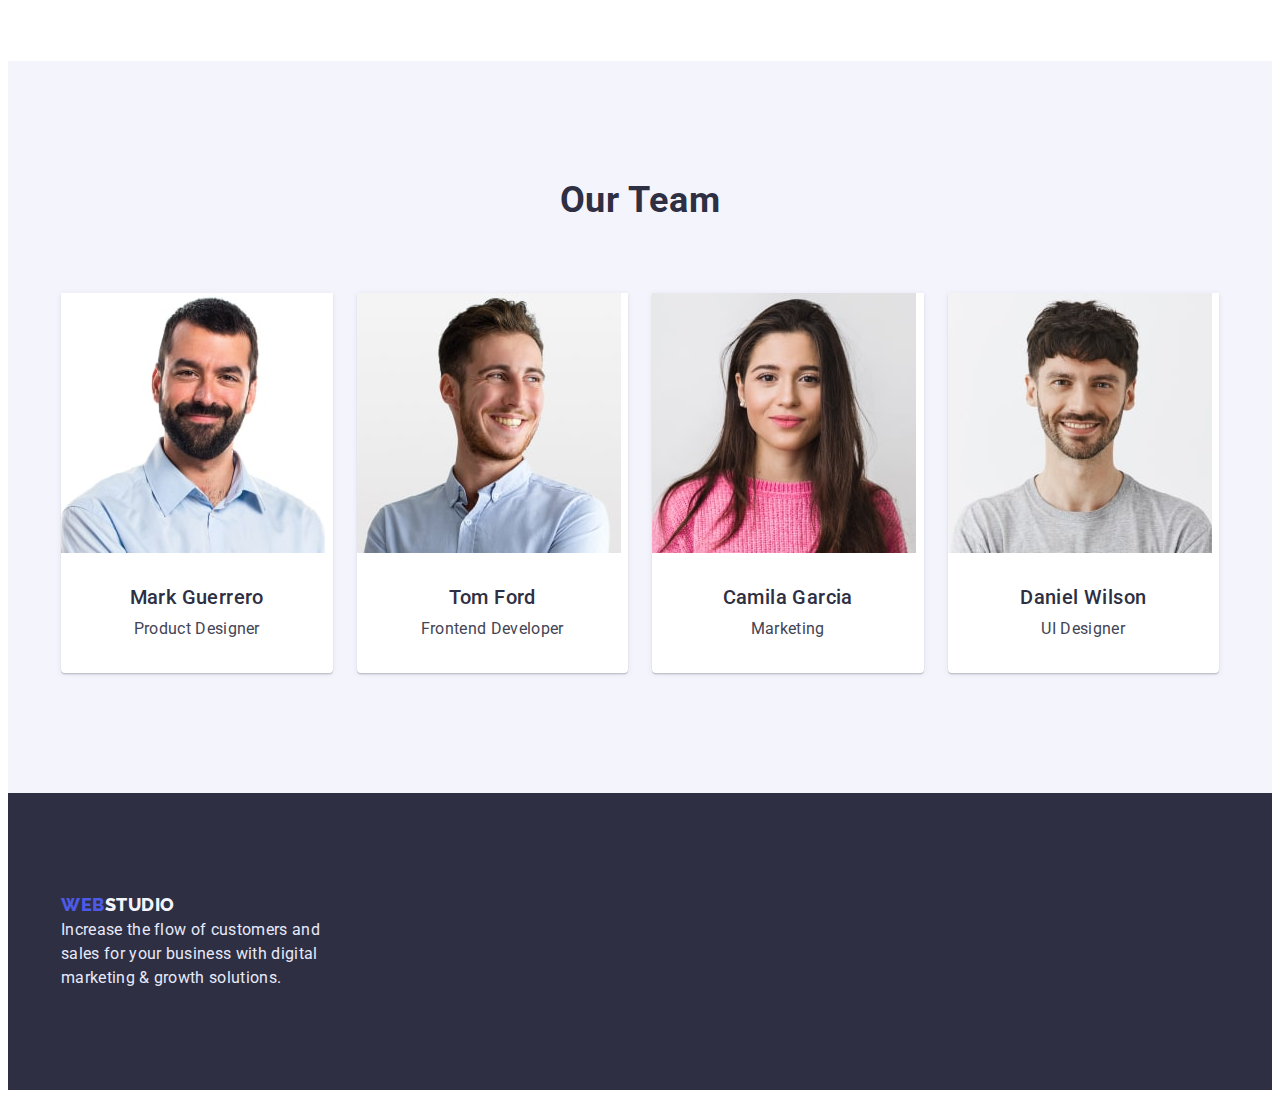
==== commit 9b0b079c: "final version 2" ====
--- a/index.html
+++ b/index.html
@@ -43,16 +43,16 @@
     </header>
 
     <main class="main">
-        <section class="hero">
+        <section class="section hero">
             <div class="container">
                 <h1 class="caption">Effective Solutions for Your Business</h1>
                 <button type="button" class="hero-btn btn"> Order Service</button>
             </div>
         </section>
 
-        <section class="section-two">
-            <div class="container section-two-container">
-                <h2 hidden class="section-two-title">text</h2>
+        <section class="section">
+            <div class="container">
+                <h2 class="visually-hidden">text</h2>
                 <ul class="section-two-list list">
                     <li class="section-two-item">
                         <h3 class="section-two-list-title list-title">Strategy</h3>
@@ -85,7 +85,7 @@
                 </ul>
             </div>
         </section>
-        <section class="section-three">
+        <section class="section about">
             <div class="container ">
                 <h2 class="section-three-title section-title">What are we doing</h2>
                 <ul class="section-three-list list">
@@ -96,7 +96,7 @@
                 </ul>
             </div>
         </section>
-        <section class="team">
+        <section class="section team">
             <div class="container">
                 <h2 class="team-title section-title">Our Team</h2>
                 <ul class="team-list list">
@@ -134,12 +134,14 @@
     </main>
 
     <footer class="footer">
-        <div class="container logo-footer-container">
-            <a class="logo link" href=" ./index.html">Web<span class="logo-studio-footer">Studio</span></a>
-            <p class="footer-text">Increase the flow of customers and sales for your business with digital marketing
-                &
-                growth solutions.
-            </p>
+        <div class="container">
+            <div class="logo-footer-container">
+                <a class="logo link " href=" ./index.html">Web<span class="logo-studio-footer">Studio</span></a>
+                <p class="footer-text">Increase the flow of customers and sales for your business with digital marketing
+                    &
+                    growth solutions.
+                </p>
+            </div>
         </div>
     </footer>
 
--- a/css/styles.css
+++ b/css/styles.css
@@ -31,7 +31,7 @@
 }
 .container {
     width: 1158px;
-    padding-left: 15 px;
+    padding-left: 15px;
     padding-right: 15px;
     margin: 0 auto;
 }
@@ -69,6 +69,7 @@
     letter-spacing: 0.02em;
     text-transform: capitalize;
     color: var(--color-navy-blue);
+    margin-bottom: 72px;
 }
 
 .list-title {
@@ -89,12 +90,14 @@
     font-weight: 800;
     font-size: 18px;
     line-height: 1.33;
-    display: flex;
-    align-items: center;
     letter-spacing: 0.03em;
     text-transform: uppercase;
     color: var(--color-iris);
-
+}
+
+.section {
+    padding-top: 120px;
+    padding-bottom: 120px
 }
 /**-----Header-----**/
 .header {
@@ -117,8 +120,8 @@
 }
 
 .logo-studio-header{
+    color: var(--color-grey);
     margin-right: 76px;
-    color: var(--color-grey);
 }
 .address-list {
     display: flex;
@@ -189,10 +192,20 @@
     border: none;
 }
 /* ------ Section-two ------ */
+.visually-hidden {
+    position: absolute;
+    width: 1px;
+    height: 1px;
+    margin: -1px;
+    border: 0;
+    padding: 0;
+    white-space: nowrap;
+    clip-path: inset(100%);
+    clip: rect(0 0 0 0);
+    overflow: hidden;
+}
 .section-two-container {
     display: flex;
-    padding-top: 120px;
-    padding-bottom: 120px;
 }
 .section-two-list {
     display: flex;
@@ -202,12 +215,16 @@
     padding-bottom: 8px;
     
 }
+.section.about {
+    padding-top: 0;
+}
+.section-three-title {
+    padding-bottom: 120px
+}
 
 .section-three-list {
     display: flex;
     gap: 24px;
-    padding-top: 72px;
-    padding-bottom: 120px;
 }
 
 /**-------Team-------**/
@@ -218,19 +235,13 @@
 .team-list {
     display: flex;
     gap: 24px;
-    padding-top: 72px;
-    padding-bottom: 120px;
-}
-.team-title {
-    padding-top: 120px;
-    margin: 0 auto;
-}
-
+}
 
 .team-list-item {
     box-shadow: 0px 1px 6px rgba(46, 47, 66, 0.08), 0px 1px 1px rgba(46, 47, 66, 0.16), 0px 2px 1px rgba(46, 47, 66, 0.08);
     border-radius: 0px 0px 4px 4px;
-    width: calc((1140 - 3*40)/4);
+    width: calc((100% - 72px)/4);
+    background-color: #FFFFFF;
 }
 .team-list-title-text {
     text-align: center;
@@ -243,37 +254,31 @@
 /**-------Footer-------**/
 .footer {
     background-color: var(--color-grey);
-}
-.logo-footer-container {
-   padding-top: 100px; 
-   padding-bottom: 100px;
-}
+    padding: 100px 0;
+}
+
 .logo-studio-footer {
     color: var(--color-cloud);
-    
-}
-
+    margin-bottom: 16px;  
+}
+.logo-footer-container {
+    width: 264px;
+}
 .footer-text {
     font-size: 16px;
     letter-spacing: 0.02em;
     color: var(--color-cornflower);
-    width: 264px;
-    margin-top: 16px;
-    
 }
 
 /*---------Portfolio---------- !*/
-
-.section-portfolio {
-    padding-bottom: 120px;
+.section.portfolio {
+    padding-top: 96px;
 }
 .projects-list {
     display: flex;
     flex-wrap: wrap;
     row-gap: 48px;
     column-gap: 24px;
-    padding-bottom: 120px;
-    max-width: calc((100% - 48) / 3);
 }
 .projects-list-item {
     width: 360px;
@@ -281,8 +286,7 @@
     background: #FFFFFF;
 }
 .list-btn {
-    padding-top: 96px;
-    padding-bottom: 72px;
+    margin-bottom: 72px;
     border: none;
     display: flex;
     justify-content: center;
@@ -296,6 +300,7 @@
     padding-left: 16px;
     padding-bottom: 32px;
     padding-top: 32px;
+    padding-right: 16px;
     border-right: 1px solid #E7E9FC;
     border-left: 1px solid #E7E9FC;
     border-bottom: 1px solid #E7E9FC;
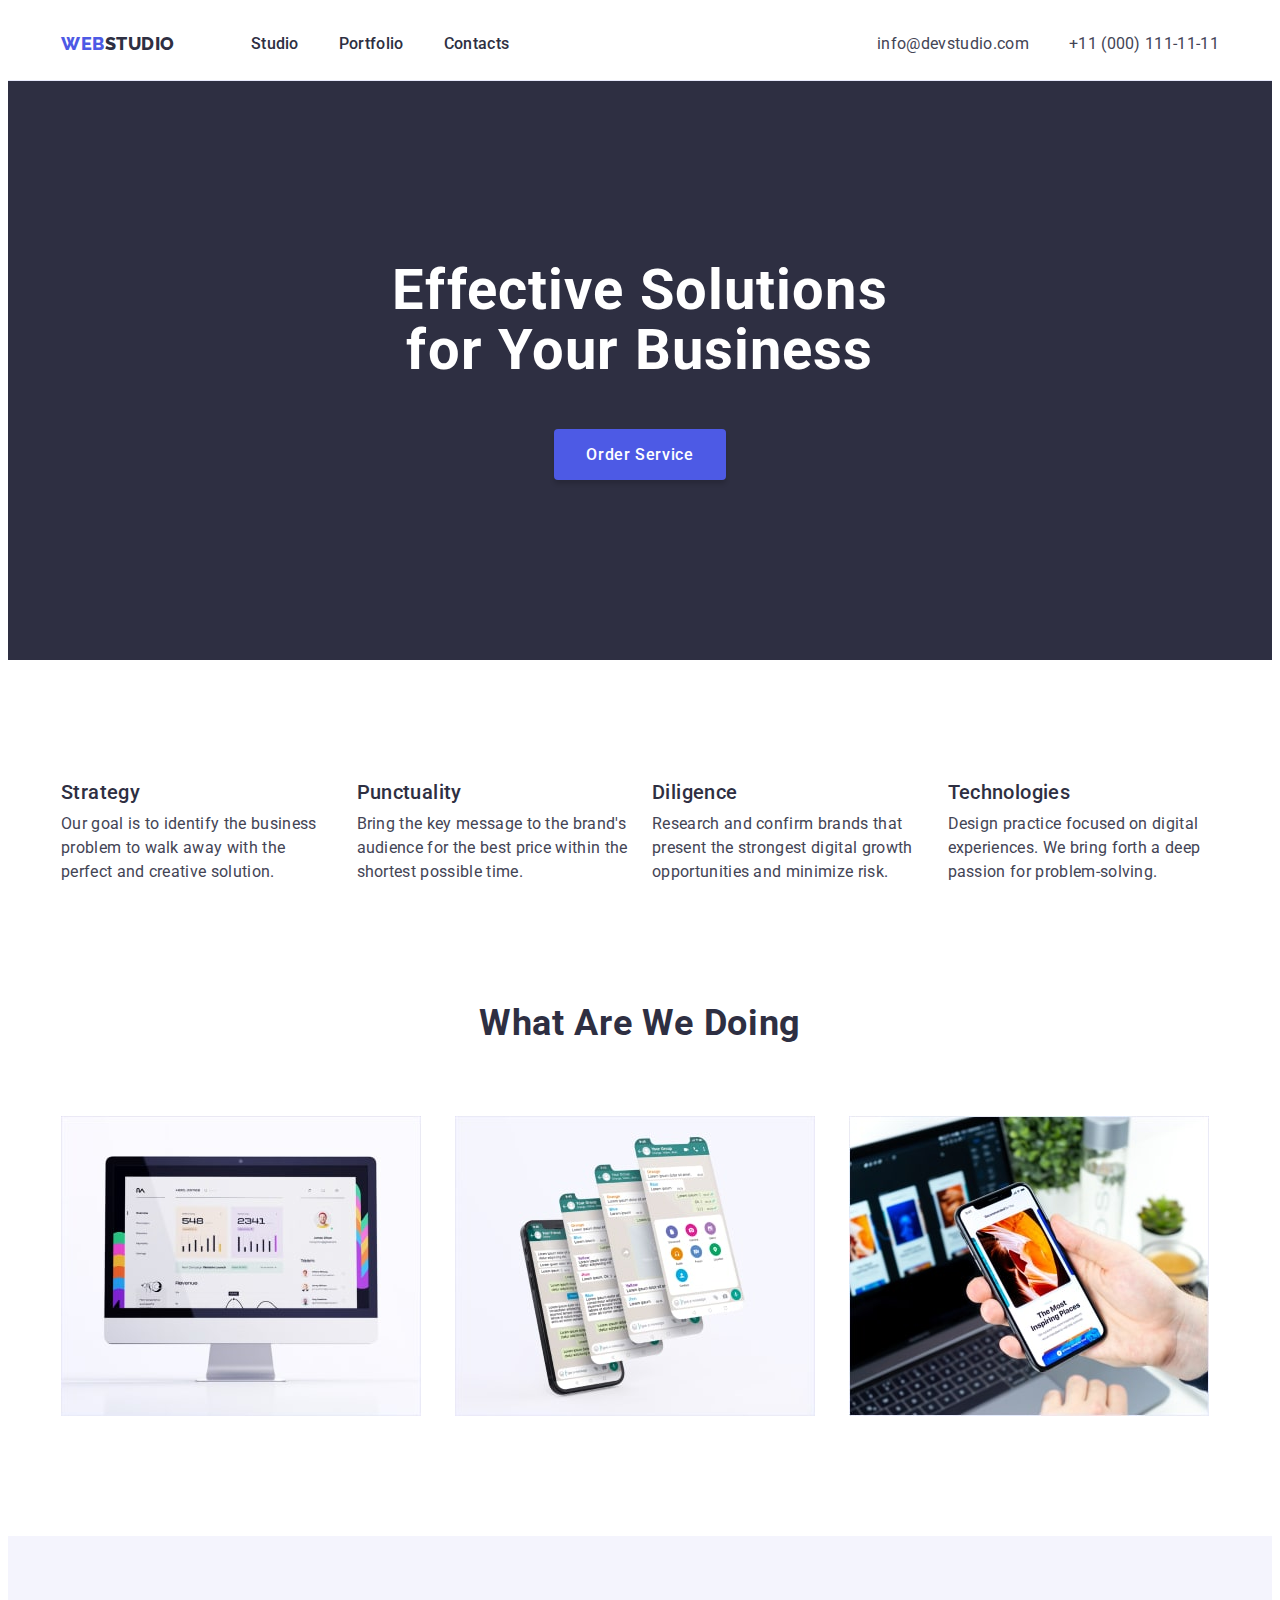
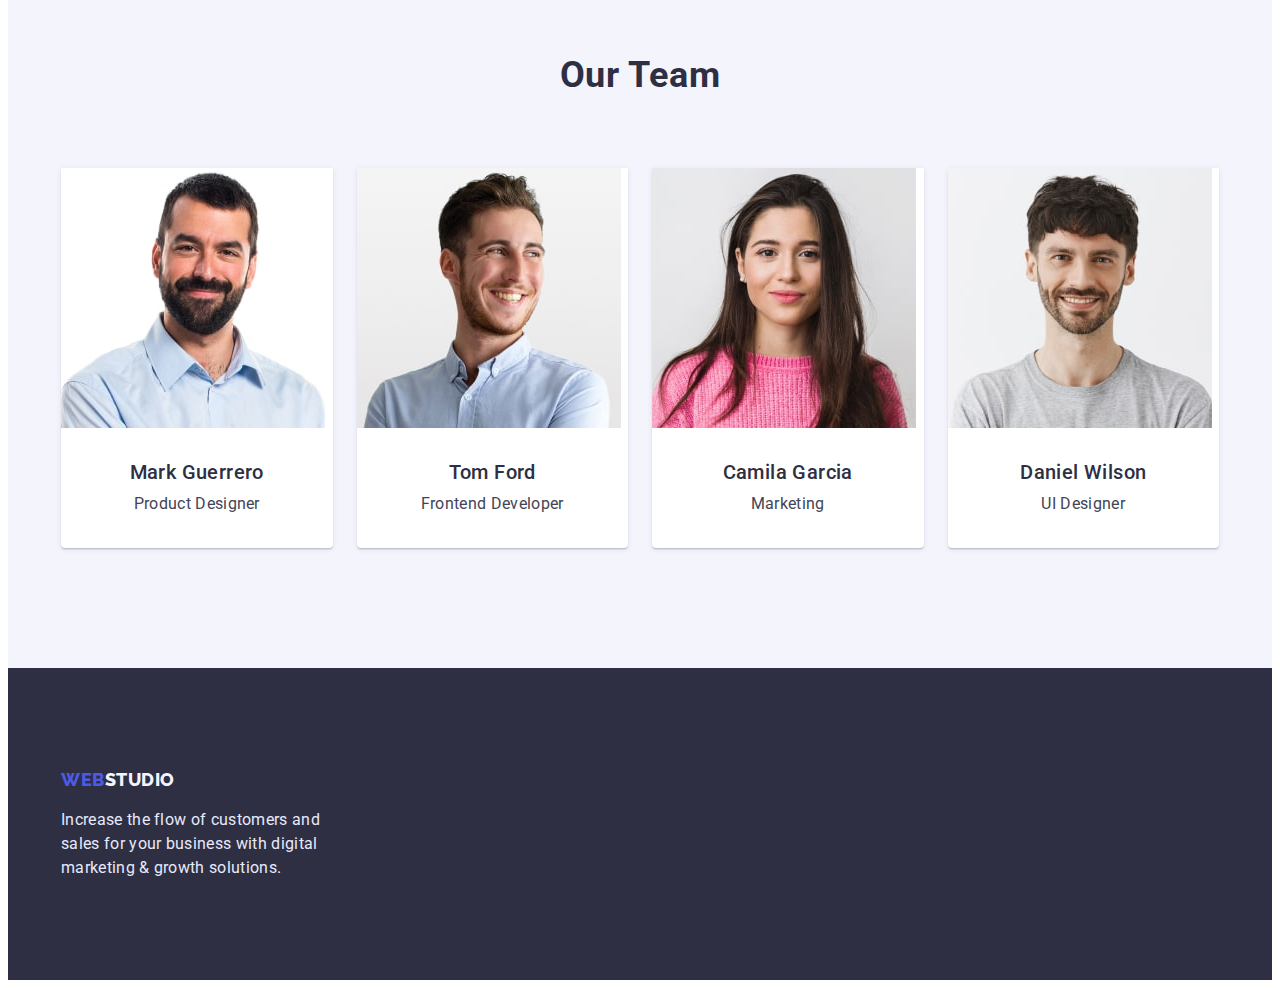
==== commit 7700d1f3: "final version 3" ====
--- a/index.html
+++ b/index.html
@@ -87,7 +87,7 @@
         </section>
         <section class="section about">
             <div class="container ">
-                <h2 class="section-three-title section-title">What are we doing</h2>
+                <h2 class="section-title">What are we doing</h2>
                 <ul class="section-three-list list">
                     <li class="section-two-item"> <img src=" ./images/img1.jpg" alt="iPad" width="360">
                     </li>
--- a/css/styles.css
+++ b/css/styles.css
@@ -40,6 +40,8 @@
 }
 .list {
     list-style: none;
+    margin: 0;
+    padding: 0;
 }
 
 .btn {
@@ -58,7 +60,7 @@
 .btn:focus {
     background: var(--color-ocean);
     color: #FFFFFF;
-    border: none;
+    border: var(--color-ocean);
     box-shadow: 0px 3px 1px rgba(0, 0, 0, 0.1), 0px 2px 1px rgba(0, 0, 0, 0.08), 0px 2px 2px rgba(0, 0, 0, 0.12);
 }
 
@@ -186,7 +188,7 @@
     display: block;
     margin: 0 auto;
     min-width: 169px;
-    height: 56px;
+    padding: 16px 32px;
     box-shadow: 0px 4px 4px rgba(0, 0, 0, 0.15);
     border-radius: 4px;
     border: none;
@@ -211,15 +213,17 @@
     display: flex;
     gap: 24px;
 }
+
+.section-two-item {
+    width: calc((100% - 48px)/3);
+}
+
 .section-two-list-title {
     padding-bottom: 8px;
     
 }
 .section.about {
     padding-top: 0;
-}
-.section-three-title {
-    padding-bottom: 120px
 }
 
 .section-three-list {
@@ -243,6 +247,7 @@
     width: calc((100% - 72px)/4);
     background-color: #FFFFFF;
 }
+
 .team-list-title-text {
     text-align: center;
     padding: 32px 16px;
@@ -259,6 +264,7 @@
 
 .logo-studio-footer {
     color: var(--color-cloud);
+    display: inline-block;
     margin-bottom: 16px;  
 }
 .logo-footer-container {
@@ -291,6 +297,9 @@
     display: flex;
     justify-content: center;
     gap: 24px;
+}
+.btn.btn-portfolio {
+    padding: 12px 24px;
 }
 .projects-title {
     margin-bottom: 8px;
